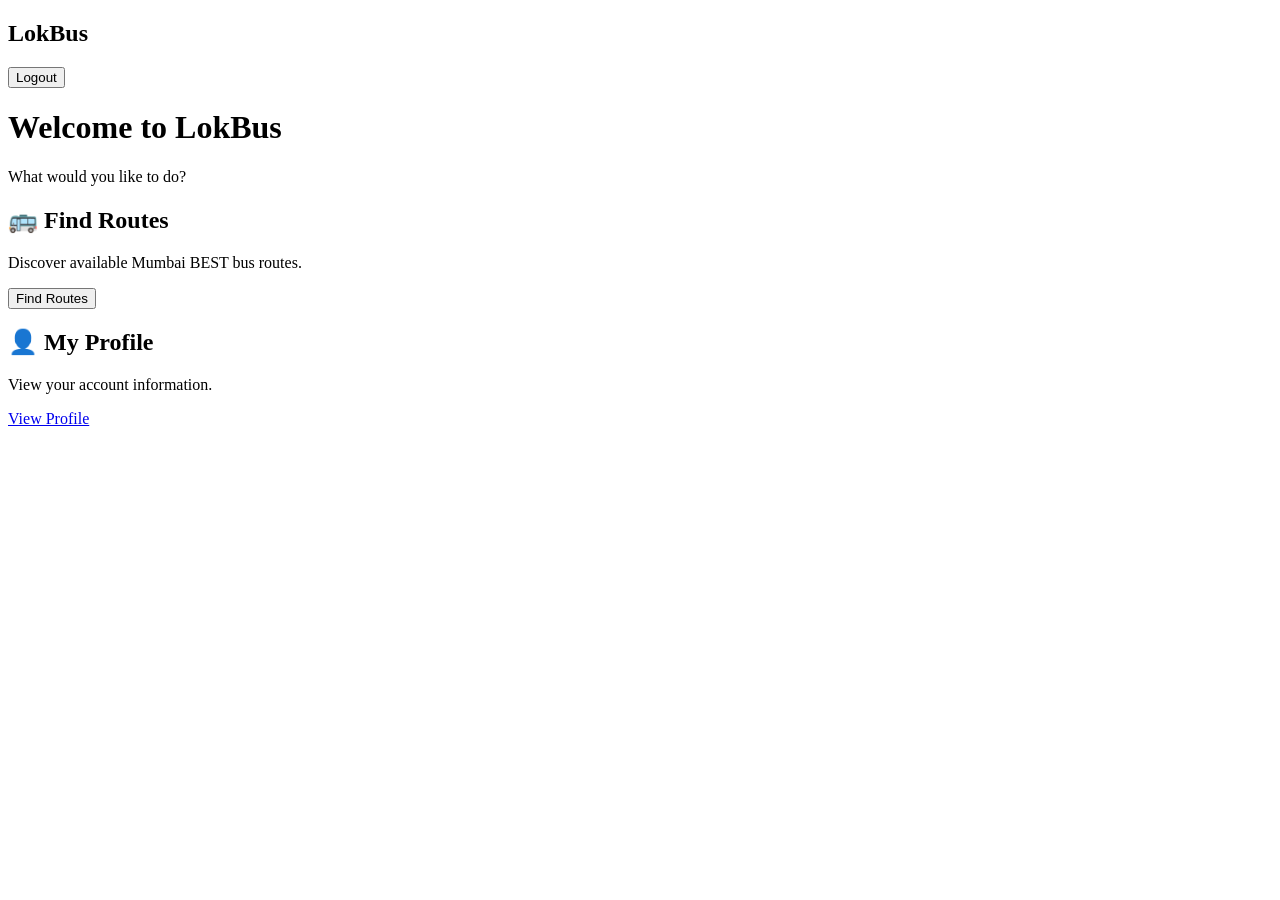
==== frontend/templates/home.html @ a59d61b8 "Added functionality for route finding" ====
<!DOCTYPE html>
<html lang="en">
<head>
    <meta charset="UTF-8">
    <meta name="viewport" content="width=device-width, initial-scale=1.0">
    <title>LokBus | Home</title>
    <link rel="stylesheet"
          href="{{ url_for('static', filename='css/home.css') }}">
</head>
<body>
    <nav class="navbar">
        <h2>LokBus</h2>
        <button id="logoutBtn">Logout</button>
    </nav>
    <main class="container">
        <h1>Welcome to LokBus</h1>
        <p>What would you like to do?</p>
        <div class="options">
            <div class="option-card">
                <h2>🚌 Find Routes</h2>
                <p>
                    Discover available Mumbai BEST bus routes.
                </p>
                <button id="findRoutesBtn">
                    Find Routes
                </button>
            </div>
            <div class="option-card">
                <h2>👤 My Profile</h2>
                <p>
                    View your account information.
                </p>
                <a href="/profile-page" class="button">
                    View Profile
                </a>
            </div>
        </div>
        <p id="statusMessage" role="status" aria-live="polite"></p>
    </main>
    <script>
        const findRoutesBtn = document.getElementById("findRoutesBtn");
        const statusMessage = document.getElementById("statusMessage");
        findRoutesBtn.addEventListener("click", async () => {
            findRoutesBtn.disabled = true;
            statusMessage.textContent =
                "Discovering routes. Please complete the Chalo login if prompted.";
            try {
                const response = await fetch("/api/generate-routes", {
                    method: "POST",
                    credentials: "same-origin"
                });
                if (response.status === 401) {
                    window.location.href = "/login-page";
                    return;
                }
                const data = await response.json();
                if (!response.ok) {
                      throw new Error(data.error || "Route generation failed.");
                  }
statusMessage.textContent =`Route generation completed successfully! ${data.count} routes discovered.`;
            } catch (error) {
                statusMessage.textContent = error.message;
            } finally {
                findRoutesBtn.disabled = false;
            }
        });
        document.getElementById("logoutBtn")
            .addEventListener("click", async () => {
                const response = await fetch("/logout", {
                    method: "POST",
                    credentials: "same-origin"
                });
                if (response.ok) {
                    window.location.href = "/login-page";
                } else {
                    alert("Logout failed. Please try again.");
                }
            });
    </script>
</body>
</html>
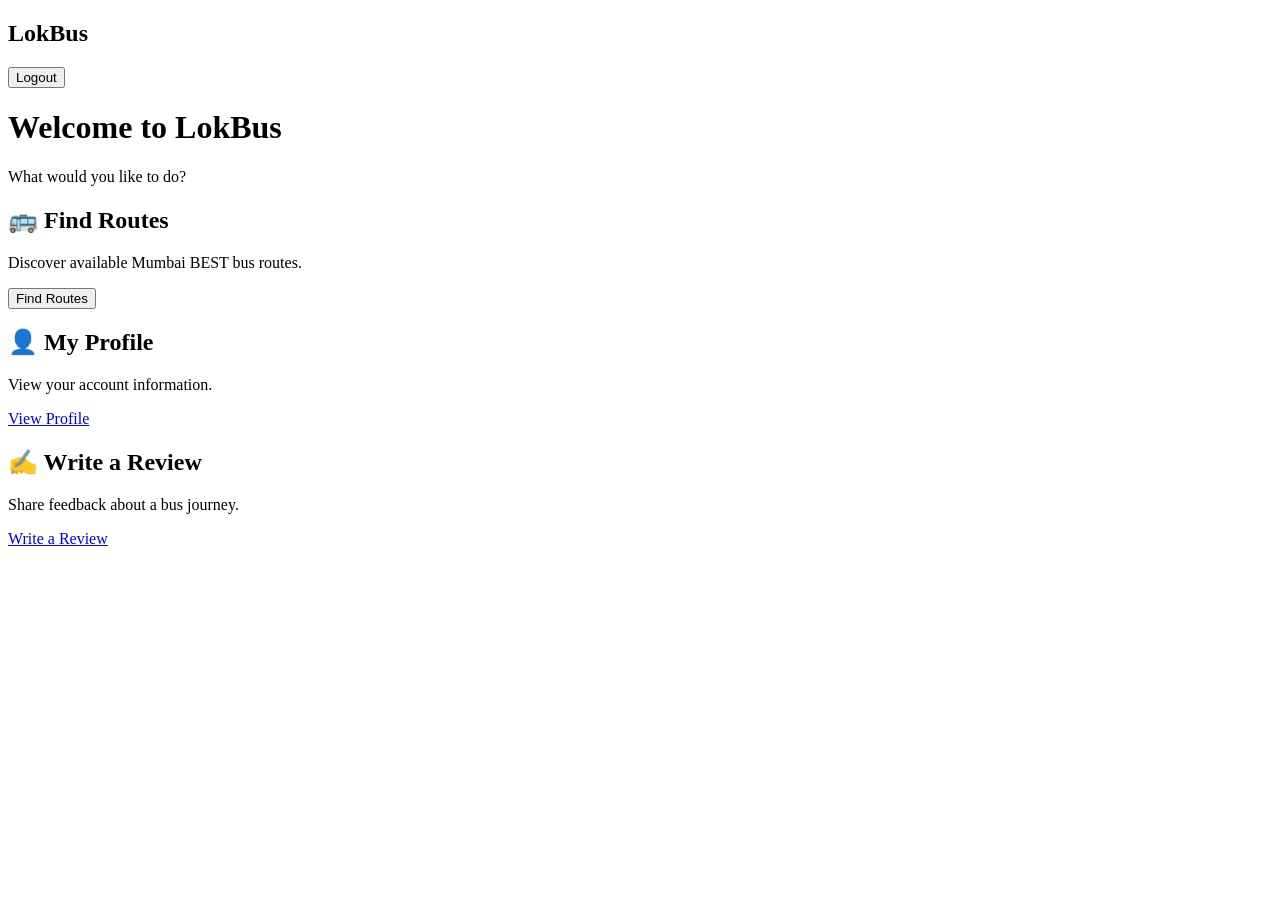
==== commit 74b6e8c2: "added frontend part for reviews page" ====
--- a/frontend/templates/home.html
+++ b/frontend/templates/home.html
@@ -4,78 +4,133 @@
     <meta charset="UTF-8">
     <meta name="viewport" content="width=device-width, initial-scale=1.0">
     <title>LokBus | Home</title>
-    <link rel="stylesheet"
-          href="{{ url_for('static', filename='css/home.css') }}">
+    <link rel="stylesheet" href="{{ url_for('static', filename='css/home.css') }}">
 </head>
 <body>
     <nav class="navbar">
         <h2>LokBus</h2>
         <button id="logoutBtn">Logout</button>
     </nav>
+
     <main class="container">
         <h1>Welcome to LokBus</h1>
         <p>What would you like to do?</p>
         <div class="options">
             <div class="option-card">
                 <h2>🚌 Find Routes</h2>
-                <p>
-                    Discover available Mumbai BEST bus routes.
-                </p>
-                <button id="findRoutesBtn">
-                    Find Routes
-                </button>
+                <p>Discover available Mumbai BEST bus routes.</p>
+                <button id="findRoutesBtn" type="button">Find Routes</button>
             </div>
             <div class="option-card">
                 <h2>👤 My Profile</h2>
-                <p>
-                    View your account information.
-                </p>
-                <a href="/profile-page" class="button">
-                    View Profile
-                </a>
+                <p>View your account information.</p>
+                <a href="/profile-page" class="button">View Profile</a>
+            </div>
+            <div class="option-card">
+                <h2>✍️ Write a Review</h2>
+                <p>Share feedback about a bus journey.</p>
+                <a href="/review-page" class="button">Write a Review</a>
             </div>
         </div>
+
         <p id="statusMessage" role="status" aria-live="polite"></p>
+        <section id="routesSection" hidden>
+            <h2>Mumbai BEST Buses</h2>
+            <button id="toggleRoutesBtn" type="button" aria-expanded="true">Hide Routes</button>
+            <div id="routesTableWrapper" style="overflow-x:auto;">
+                <table class="routes-table">
+                    <thead>
+                        <tr>
+                            <th>Route Number</th>
+                            <th>Starting Point</th>
+                            <th>Ending Point</th>
+                            <th>Bus Number</th>
+                        </tr>
+                    </thead>
+                    <tbody id="routesTableBody"></tbody>
+                </table>
+            </div>
+        </section>
     </main>
+
     <script>
         const findRoutesBtn = document.getElementById("findRoutesBtn");
         const statusMessage = document.getElementById("statusMessage");
+        const routesSection = document.getElementById("routesSection");
+        const routesTableBody = document.getElementById("routesTableBody");
+        const routesTableWrapper = document.getElementById("routesTableWrapper");
+        const toggleRoutesBtn = document.getElementById("toggleRoutesBtn");
+
+        const sleep = (ms) => new Promise(resolve => setTimeout(resolve, ms));
+
+        async function getJSON(url, options = {}) {
+            const response = await fetch(url, {credentials: "same-origin", ...options});
+            if (response.status === 401) {
+                window.location.href = "/login-page";
+                throw new Error("Login required");
+            }
+            const data = await response.json();
+            if (!response.ok) throw new Error(data.error || "Request failed");
+            return data;
+        }
+
+        function renderBuses(buses) {
+            routesTableBody.replaceChildren();
+            for (const bus of buses) {
+                const row = document.createElement("tr");
+                for (const value of [bus.route_name, bus.first_stop, bus.last_stop, bus.vehicle_number]) {
+                    const cell = document.createElement("td");
+                    cell.textContent = value ?? "—";
+                    row.appendChild(cell);
+                }
+                routesTableBody.appendChild(row);
+            }
+            routesSection.hidden = false;
+            routesTableWrapper.hidden = false;
+            toggleRoutesBtn.textContent = "Hide Routes";
+            toggleRoutesBtn.setAttribute("aria-expanded", "true");
+        }
+
         findRoutesBtn.addEventListener("click", async () => {
             findRoutesBtn.disabled = true;
-            statusMessage.textContent =
-                "Discovering routes. Please complete the Chalo login if prompted.";
+            routesSection.hidden = true;
+            statusMessage.textContent = "Starting collection. Complete the Chalo OTP login in the browser opened by Flask...";
             try {
-                const response = await fetch("/api/generate-routes", {
-                    method: "POST",
-                    credentials: "same-origin"
-                });
-                if (response.status === 401) {
-                    window.location.href = "/login-page";
-                    return;
+                await getJSON("/api/generate-routes", {method: "POST"});
+                let status;
+                do {
+                    await sleep(2000);
+                    status = await getJSON("/api/generate-routes/status");
+                    if (status.state === "running") {
+                        statusMessage.textContent = "Collecting bus data for up to 10 routes. Complete Chalo OTP login if prompted...";
+                    }
+                } while (status.state === "running");
+
+                if (status.state !== "completed") {
+                    throw new Error(status.error || "Bus collection failed. Check the Flask terminal.");
                 }
-                const data = await response.json();
-                if (!response.ok) {
-                      throw new Error(data.error || "Route generation failed.");
-                  }
-statusMessage.textContent =`Route generation completed successfully! ${data.count} routes discovered.`;
+                const buses = await getJSON("/api/routes");
+                renderBuses(buses);
+                statusMessage.textContent = `${buses.length} buses found from the selected routes.`;
             } catch (error) {
                 statusMessage.textContent = error.message;
             } finally {
                 findRoutesBtn.disabled = false;
             }
         });
-        document.getElementById("logoutBtn")
-            .addEventListener("click", async () => {
-                const response = await fetch("/logout", {
-                    method: "POST",
-                    credentials: "same-origin"
-                });
-                if (response.ok) {
-                    window.location.href = "/login-page";
-                } else {
-                    alert("Logout failed. Please try again.");
-                }
-            });
+
+        toggleRoutesBtn.addEventListener("click", () => {
+            routesTableWrapper.hidden = !routesTableWrapper.hidden;
+            const visible = !routesTableWrapper.hidden;
+            toggleRoutesBtn.textContent = visible ? "Hide Routes" : "Show Routes";
+            toggleRoutesBtn.setAttribute("aria-expanded", String(visible));
+        });
+
+        document.getElementById("logoutBtn").addEventListener("click", async () => {
+            const response = await fetch("/logout", {method: "POST", credentials: "same-origin"});
+            if (response.ok) window.location.href = "/login-page";
+            else alert("Logout failed. Please try again.");
+        });
     </script>
 </body>
 </html>
